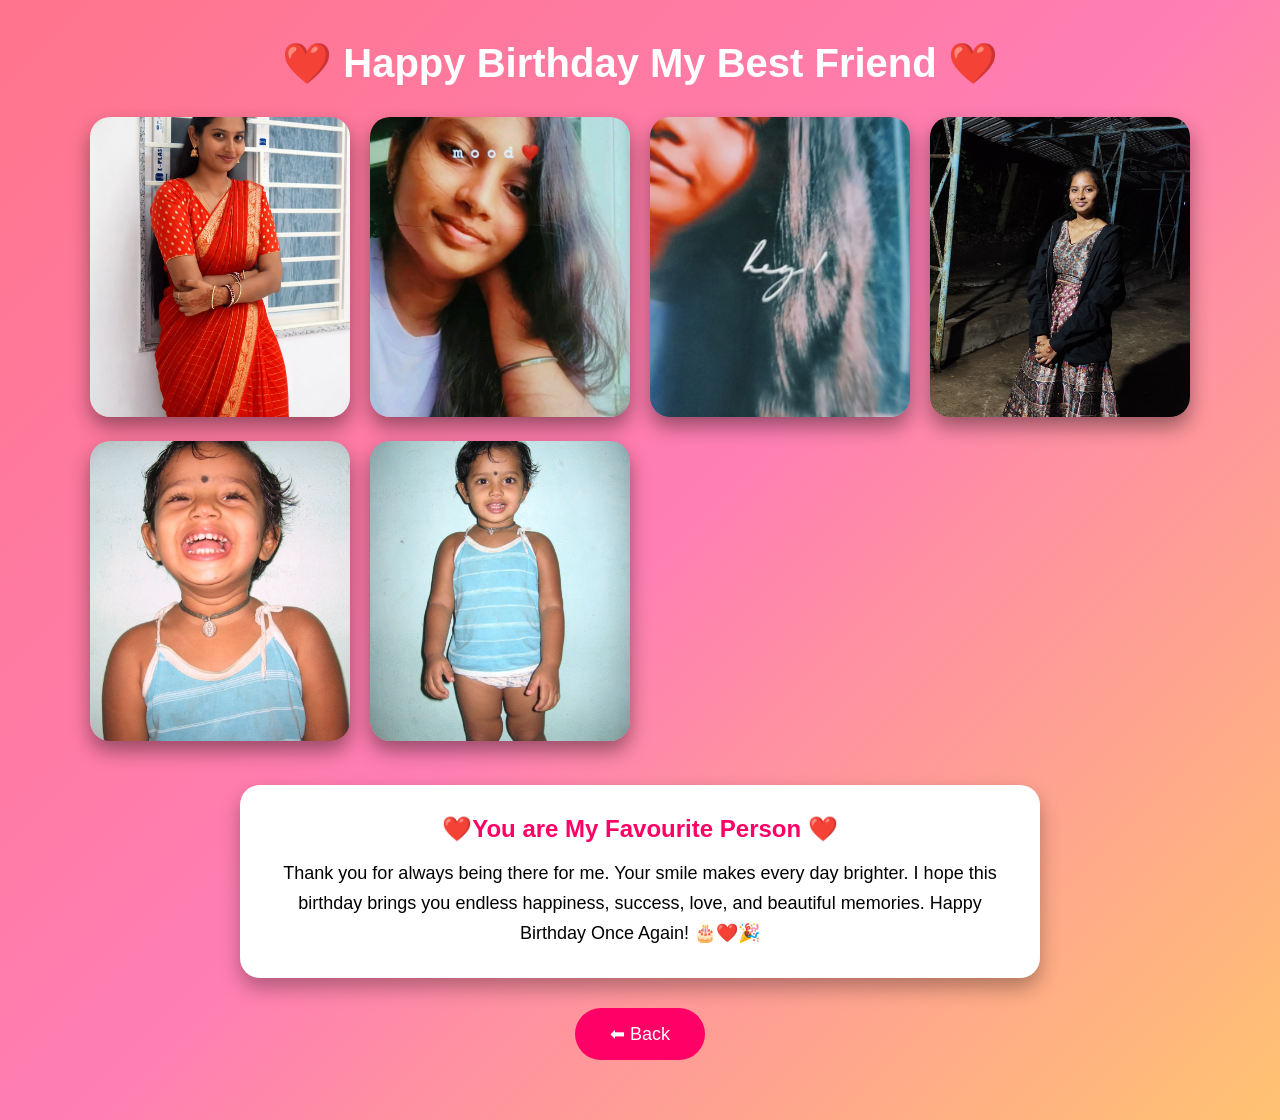
==== surprise.html @ 61ed0d9c "Fix audio source path in surprise.html Updated audio source path to relative URL." ====
<!DOCTYPE html>
<html lang="en">
<head>

<meta charset="UTF-8">

<meta name="viewport" content="width=device-width, initial-scale=1.0">

<title>Surprise</title>

<link rel="stylesheet" href="style1.css">

</head>

<body>

<h1 class="gallery-title">❤️ Happy Birthday My Best Friend ❤️</h1>

<div class="gallery">

<a href="dharani1.jpg" ><img src="dharani1.jpg " class="small" ></a>

<a href="dharani2.jpg" ><img src="dharani2.jpg " class="small" ></a>

<a href="dharani3.jpg" ><img src="dharani3.jpg " class="small" ></a>

<a href="dharani4.jpg" ><img src="dharani4.jpg " class="small" ></a>

<a href="dharani5.jpg" ><img src="dharani5.jpg " class="small" ></a>

<a href="dharani6.jpg" ><img src="dharani6.jpg " class="small" ></a>

</div>

<div class="wish-box">

<h2>❤️You are My Favourite Person ❤️</h2>

<p>

Thank you for always being there for me.

Your smile makes every day brighter.

I hope this birthday brings you endless happiness,

success, love, and beautiful memories.

Happy Birthday Once Again!

🎂❤️🎉

</p>

</div>

<a href="index.html">

<button class="back-btn">⬅ Back</button>

</a>
<audio autoplay loop>
    <source src="song.mp3" type="audio/mpeg">
</audio>

</body>

</html>
---- style1.css ----
*{
margin:0;
padding:0;
box-sizing:border-box;
font-family:Arial, Helvetica, sans-serif;
}

body{

background:linear-gradient(135deg,#ff758c,#ff7eb3,#ffc371);

min-height:100vh;

display:flex;

justify-content:center;

align-items:center;

flex-direction:column;

padding:20px;

}

.container{

display:flex;

justify-content:center;

align-items:center;

}

.card{

background:white;

padding:40px;

border-radius:20px;

width:80%;

max-width:700px;

text-align:center;

box-shadow:0 10px 25px rgba(0,0,0,.3);

}

h1{

color:#ff0066;

margin-bottom:20px;

}

.name{

color:#ff0066;

}

.message{

margin:25px 0;

font-size:18px;

line-height:30px;

}

button{

padding:15px 35px;

font-size:18px;

background:#ff0066;

color:white;

border:none;

border-radius:30px;

cursor:pointer;

transition:.4s;

}

button:hover{

background:#ff3399;

transform:scale(1.05);

}

.gallery-title{

margin-top:20px;

margin-bottom:30px;

color:white;

font-size:40px;

text-align:center;

}

.gallery{

display:grid;

grid-template-columns:repeat(auto-fit,minmax(250px,1fr));

gap:20px;

width:90%;

max-width:1100px;

margin:auto;

}

.gallery img{

width:100%;

height:300px;

object-fit:cover;

border-radius:20px;

box-shadow:0 10px 20px rgba(0,0,0,.4);

transition:.4s;

}

.gallery img:hover{

transform:scale(1.08);

}

.wish-box{

background:white;

margin-top:40px;

padding:30px;

width:80%;

max-width:800px;

border-radius:20px;

text-align:center;

box-shadow:0 10px 20px rgba(0,0,0,.3);

}

.wish-box h2{

color:#ff0066;

margin-bottom:15px;

}

.wish-box p{

font-size:18px;

line-height:30px;

}

.back-btn{

margin-top:30px;

margin-bottom:40px;

}
.small{
    width:20px;
    height:25px;
}
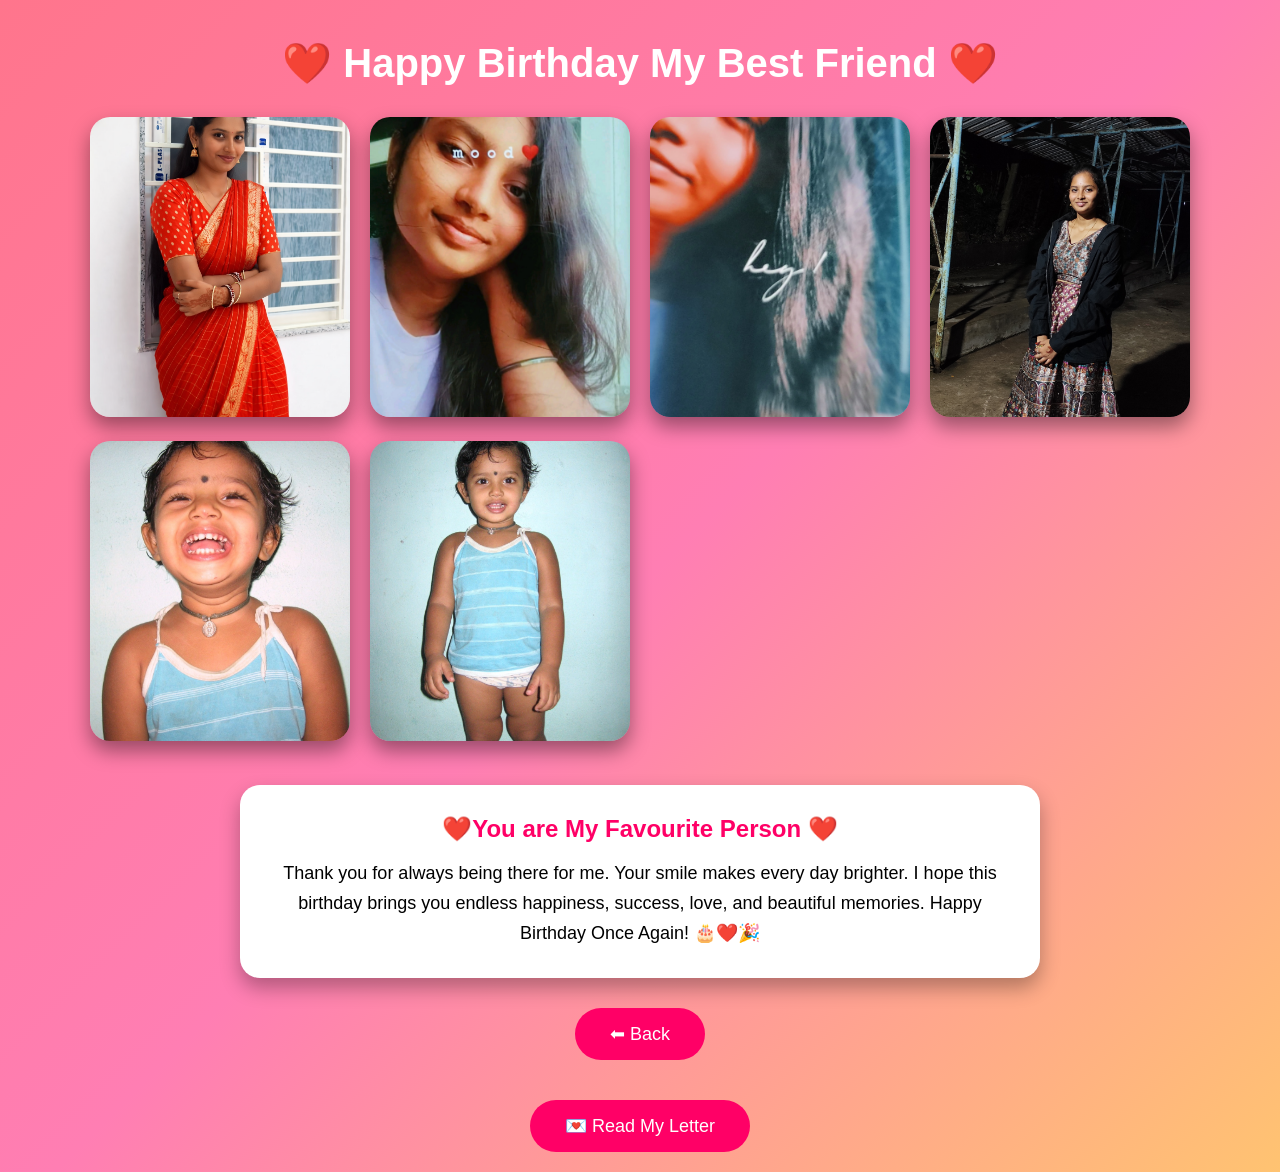
==== commit a4acf888: "Update surprise.html" ====
--- a/surprise.html
+++ b/surprise.html
@@ -8,7 +8,7 @@
 
 <title>Surprise</title>
 
-<link rel="stylesheet" href="style1.css">
+<link rel="stylesheet" href="style.css">
 
 </head>
 
@@ -60,8 +60,11 @@
 
 </a>
 <audio autoplay loop>
-    <source src="song.mp3" type="audio/mpeg">
+    <source src="2.mp3" type="audio/mpeg">
 </audio>
+    <a href="letter.html">
+    <button class="letter-btn">💌 Read My Letter</button>
+</a>
 
 </body>
 
--- a/style.css
+++ b/style.css
@@ -0,0 +1,205 @@
+*{
+margin:0;
+padding:0;
+box-sizing:border-box;
+font-family:Arial, Helvetica, sans-serif;
+}
+
+body{
+
+background:linear-gradient(135deg,#ff758c,#ff7eb3,#ffc371);
+   
+
+min-height:100vh;
+
+display:flex;
+
+justify-content:center;
+
+align-items:center;
+
+flex-direction:column;
+
+padding:20px;
+
+}
+
+.container{
+
+display:flex;
+
+justify-content:center;
+
+align-items:center;
+
+}
+
+.card{
+
+background:white;
+
+padding:40px;
+
+border-radius:20px;
+
+width:80%;
+
+max-width:700px;
+
+text-align:center;
+
+box-shadow:0 10px 25px rgba(0,0,0,.3);
+
+}
+
+h1{
+
+color:#ff0066;
+
+margin-bottom:20px;
+
+}
+
+.name{
+
+color:#ff0066;
+
+}
+
+.message{
+
+margin:25px 0;
+
+font-size:18px;
+
+line-height:30px;
+
+}
+
+button{
+
+padding:15px 35px;
+
+font-size:18px;
+
+background:#ff0066;
+
+color:white;
+
+border:none;
+
+border-radius:30px;
+
+cursor:pointer;
+
+transition:.4s;
+
+}
+
+button:hover{
+
+background:#ff3399;
+
+transform:scale(1.05);
+
+}
+
+.gallery-title{
+
+margin-top:20px;
+
+margin-bottom:30px;
+
+color:white;
+
+font-size:40px;
+
+text-align:center;
+
+}
+
+.gallery{
+
+display:grid;
+
+grid-template-columns:repeat(auto-fit,minmax(250px,1fr));
+
+gap:20px;
+
+width:90%;
+
+max-width:1100px;
+
+margin:auto;
+
+}
+
+.gallery img{
+
+width:100%;
+
+height:300px;
+
+object-fit:cover;
+
+border-radius:20px;
+
+box-shadow:0 10px 20px rgba(0,0,0,.4);
+
+transition:.4s;
+
+}
+
+.gallery img:hover{
+
+transform:scale(1.08);
+
+}
+
+.wish-box{
+
+background:white;
+
+margin-top:40px;
+
+padding:30px;
+
+width:80%;
+
+max-width:800px;
+
+border-radius:20px;
+
+text-align:center;
+
+box-shadow:0 10px 20px rgba(0,0,0,.3);
+
+}
+
+.wish-box h2{
+
+color:#ff0066;
+
+margin-bottom:15px;
+
+}
+
+.wish-box p{
+
+font-size:18px;
+
+line-height:30px;
+
+}
+
+.back-btn{
+
+margin-top:30px;
+
+margin-bottom:40px;
+
+}
+.small{
+    width:20px;
+    height:25px;
+}
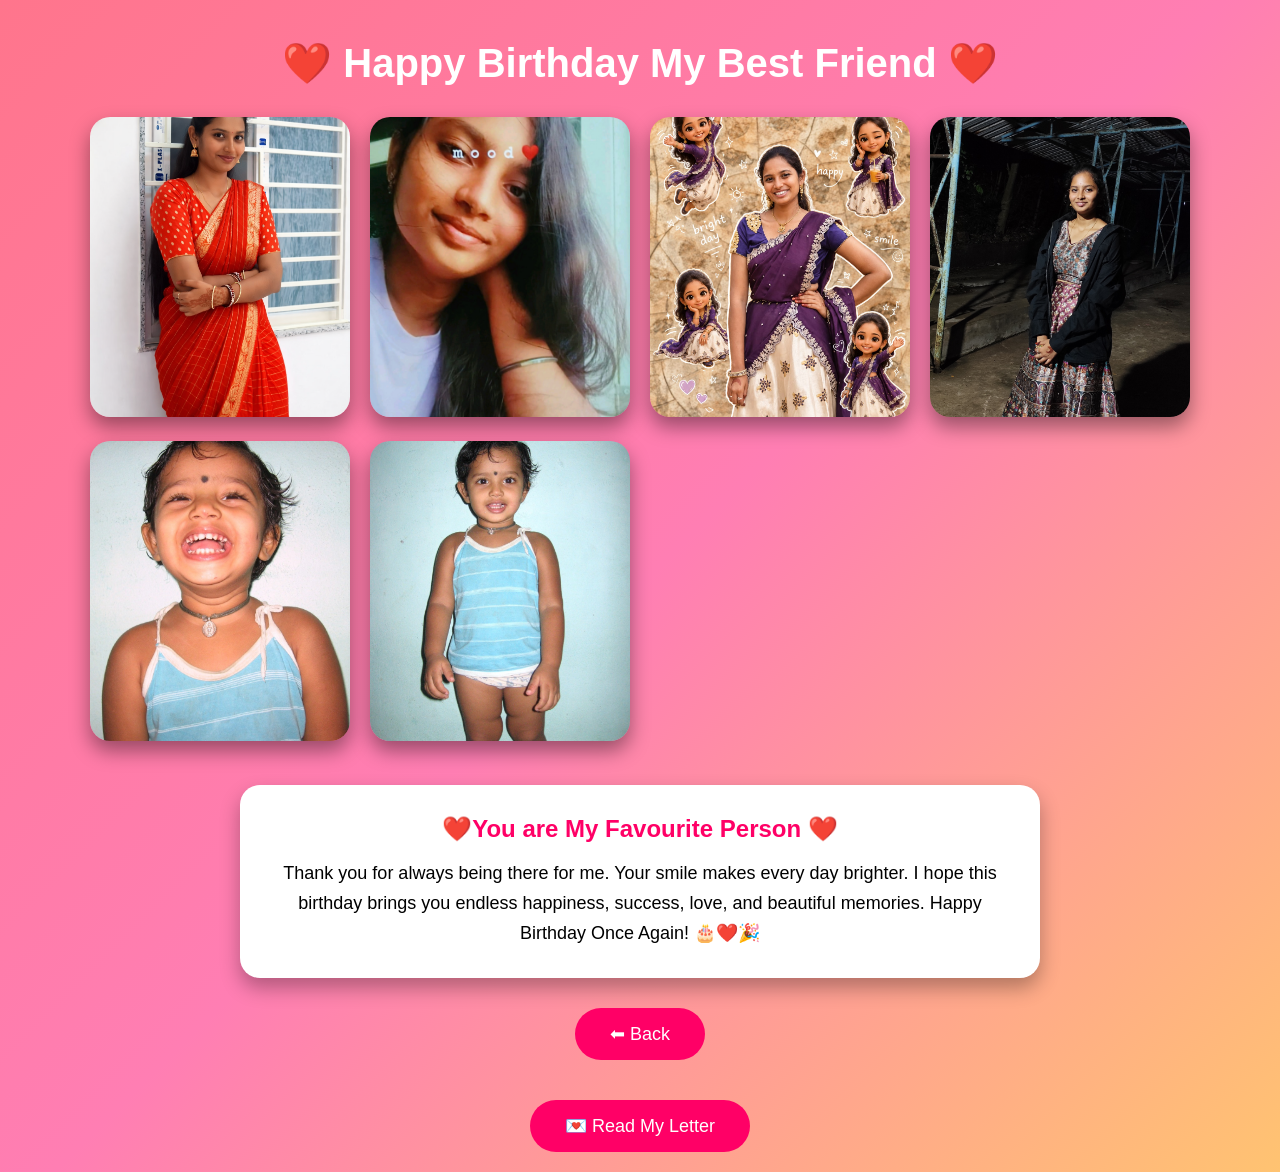
==== commit 22c74771: "Update surprise.html" ====
--- a/surprise.html
+++ b/surprise.html
@@ -22,7 +22,7 @@
 
 <a href="dharani2.jpg" ><img src="dharani2.jpg " class="small" ></a>
 
-<a href="dharani3.jpg" ><img src="dharani3.jpg " class="small" ></a>
+<a href="dharani7.jpg" ><img src="dharani7.jpg " class="small" ></a>
 
 <a href="dharani4.jpg" ><img src="dharani4.jpg " class="small" ></a>
 
@@ -60,7 +60,7 @@
 
 </a>
 <audio autoplay loop>
-    <source src="2.mp3" type="audio/mpeg">
+    <source src="3.mp3" type="audio/mpeg">
 </audio>
     <a href="letter.html">
     <button class="letter-btn">💌 Read My Letter</button>
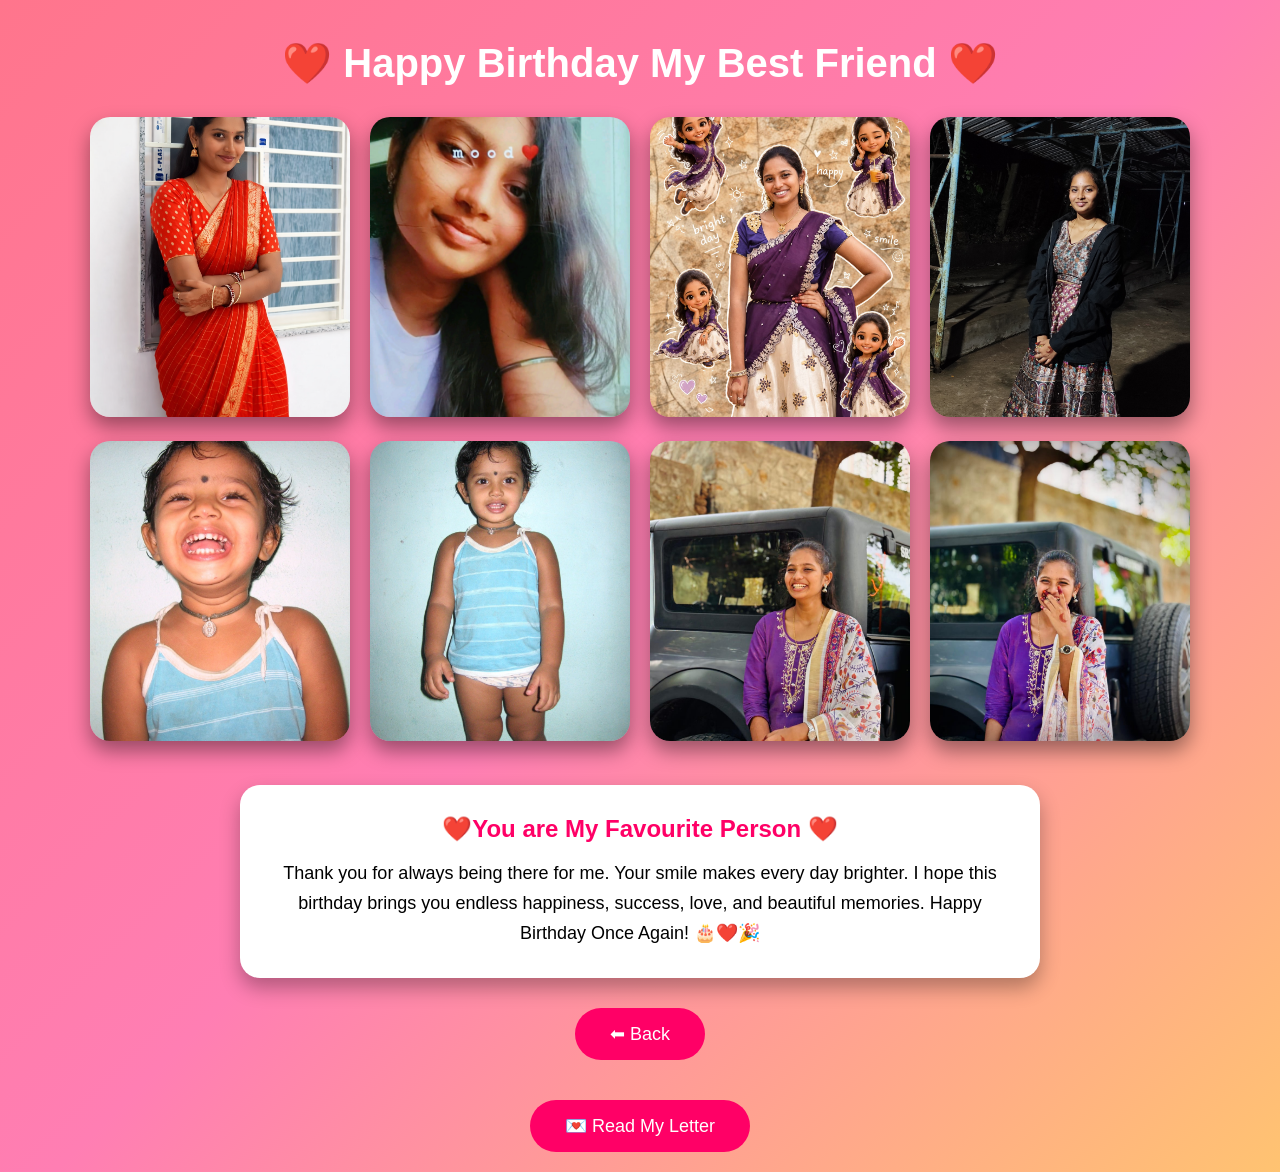
==== commit 376c625e: "Update surprise.html with additional images Added two new images to the gallery section and updated " ====
--- a/surprise.html
+++ b/surprise.html
@@ -29,6 +29,12 @@
 <a href="dharani5.jpg" ><img src="dharani5.jpg " class="small" ></a>
 
 <a href="dharani6.jpg" ><img src="dharani6.jpg " class="small" ></a>
+
+<a href="dharani8.jpg" ><img src="dharani8.jpg " class="small" ></a>
+
+<a href="dharani9.jpg" ><img src="dharani9.jpg " class="small" ></a>
+
+
 
 </div>
 
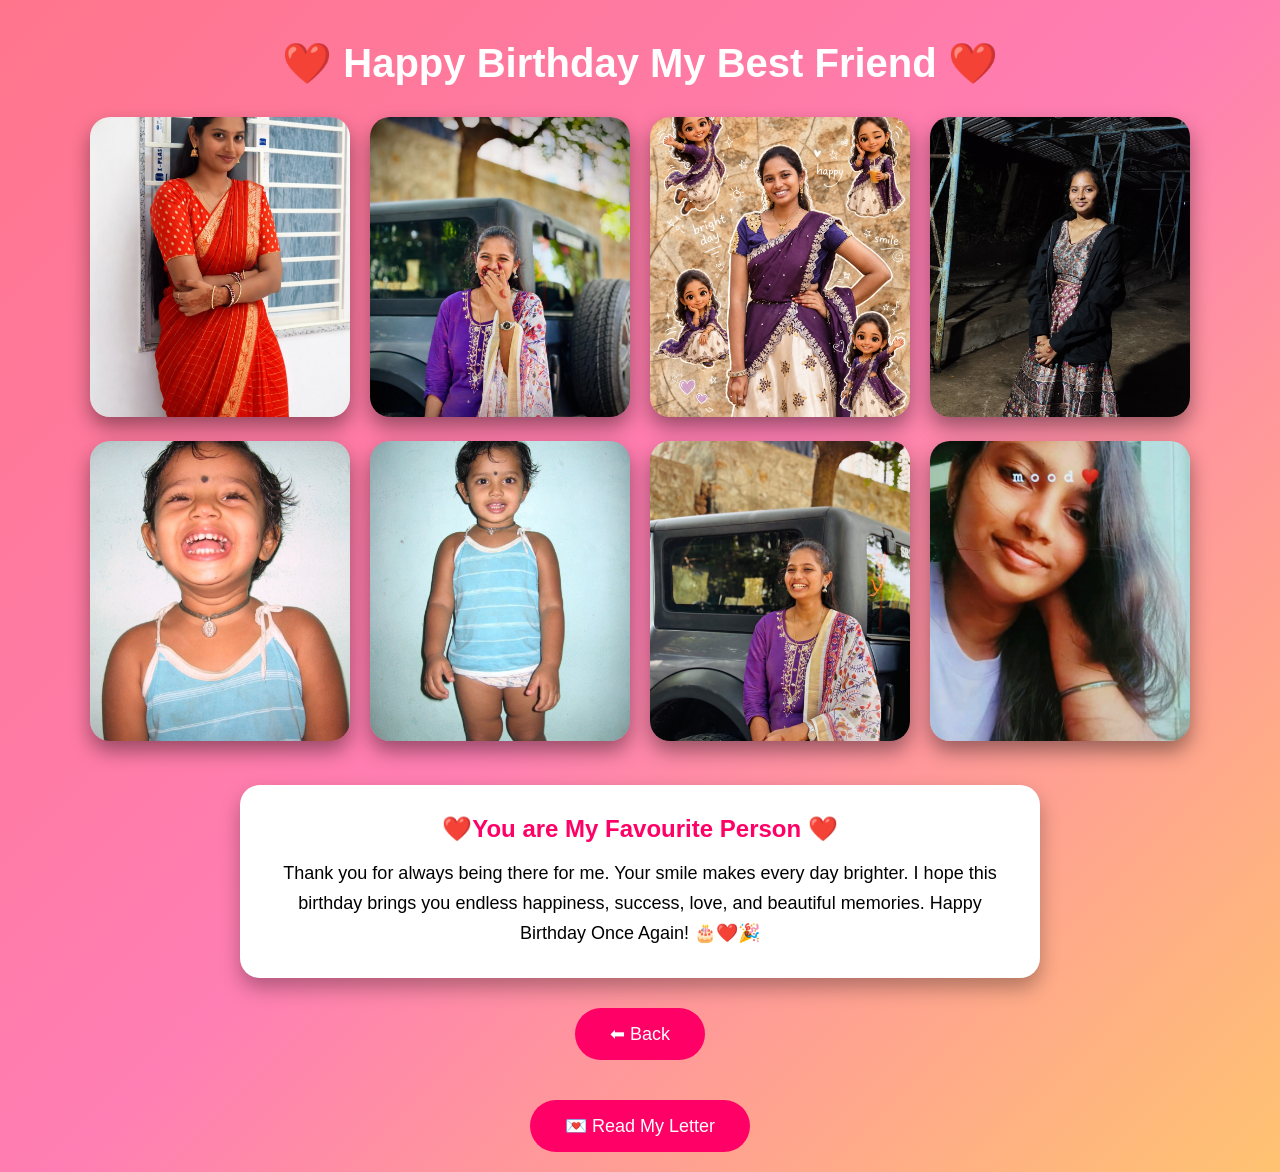
==== commit 73d31706: "Reorganize image links in surprise.html Rearranged image links in the gallery and updated the order " ====
--- a/surprise.html
+++ b/surprise.html
@@ -20,7 +20,7 @@
 
 <a href="dharani1.jpg" ><img src="dharani1.jpg " class="small" ></a>
 
-<a href="dharani2.jpg" ><img src="dharani2.jpg " class="small" ></a>
+<a href="dharani9.jpg" ><img src="dharani9.jpg " class="small" ></a>
 
 <a href="dharani7.jpg" ><img src="dharani7.jpg " class="small" ></a>
 
@@ -32,7 +32,7 @@
 
 <a href="dharani8.jpg" ><img src="dharani8.jpg " class="small" ></a>
 
-<a href="dharani9.jpg" ><img src="dharani9.jpg " class="small" ></a>
+<a href="dharani2.jpg" ><img src="dharani2.jpg " class="small" ></a>
 
 
 
